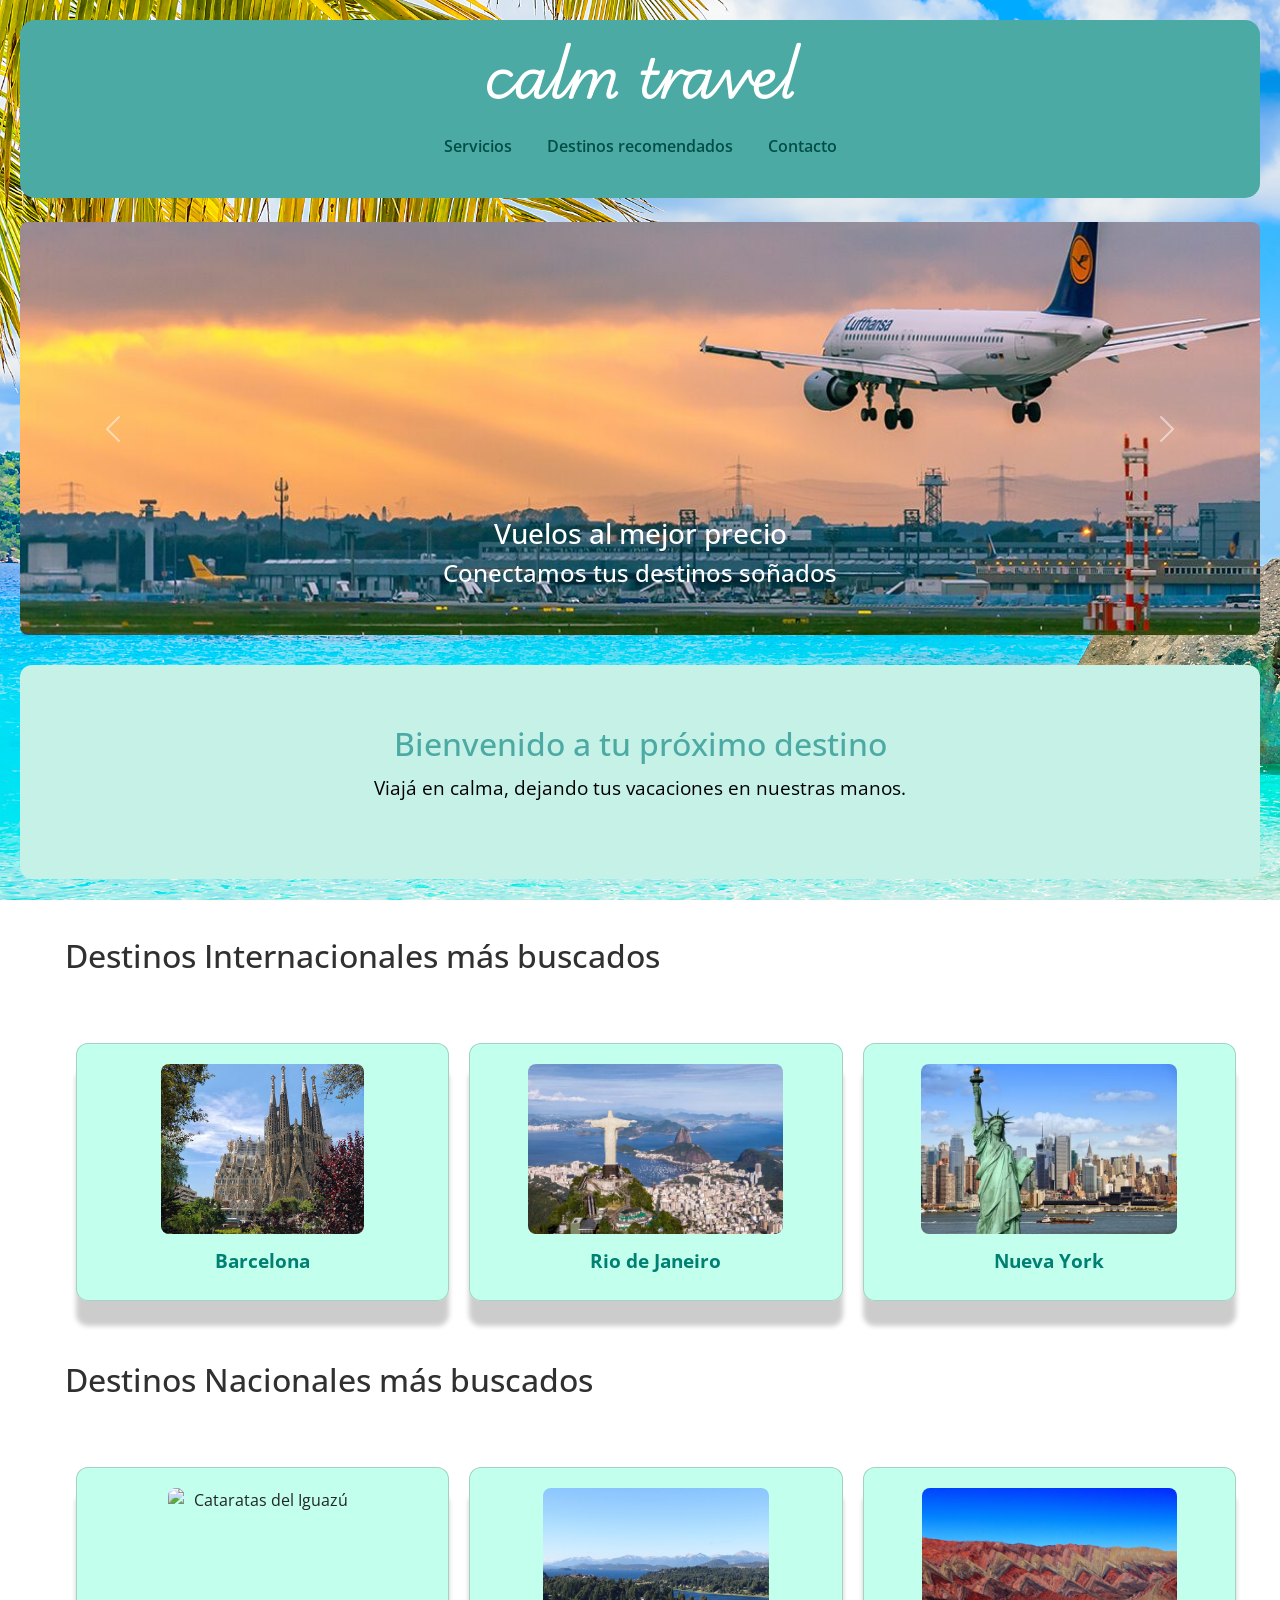
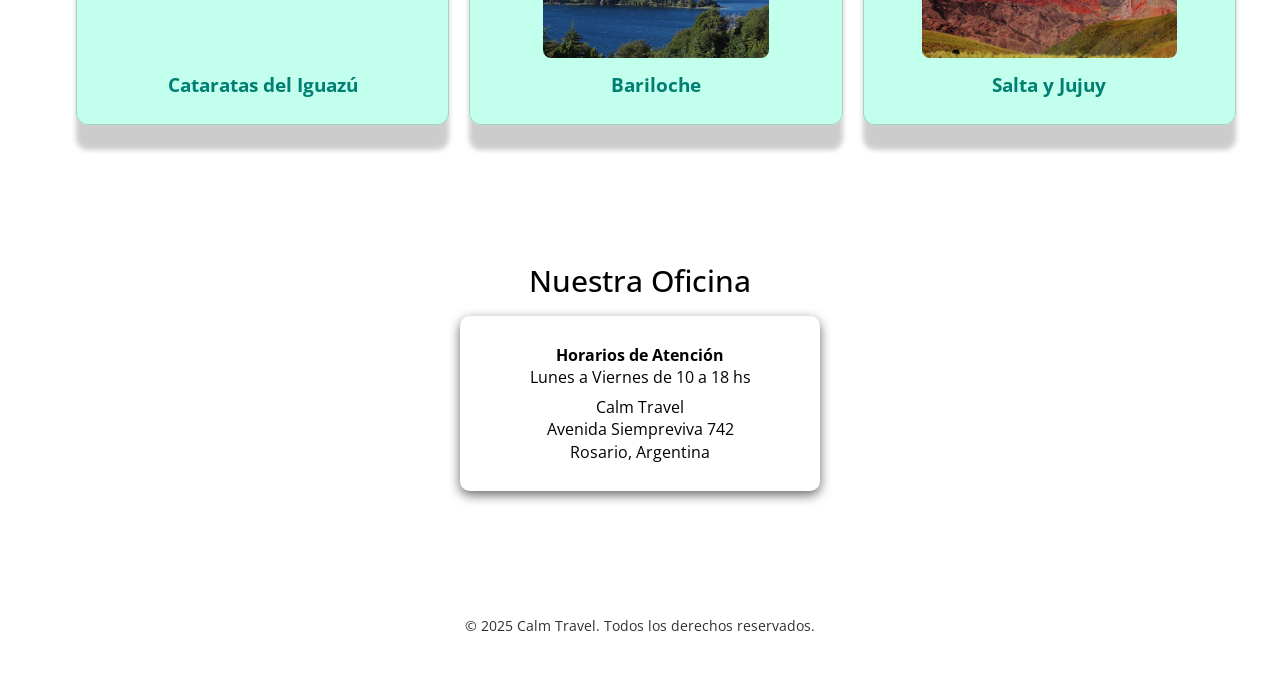
==== index.html @ 4ff1c279 "Primer commit" ====
<!doctype HTML>
<html lang="es">    
<head>
    <meta charset="UTF-8">
    <meta name="viewport" content="width=device-width, initial-scale=1.0">

    <link href="https://cdn.jsdelivr.net/npm/bootstrap@5.3.5/dist/css/bootstrap.min.css" rel="stylesheet" integrity="sha384-SgOJa3DmI69IUzQ2PVdRZhwQ+dy64/BUtbMJw1MZ8t5HZApcHrRKUc4W0kG879m7" crossorigin="anonymous">
    <script src="https://cdn.jsdelivr.net/npm/bootstrap@5.3.5/dist/js/bootstrap.bundle.min.js" integrity="sha384-k6d4wzSIapyDyv1kpU366/PK5hCdSbCRGRCMv+eplOQJWyd1fbcAu9OCUj5zNLiq" crossorigin="anonymous"></script>
    
    <title>Calm Travel - Agencia de Turismo</title>

     
    <link rel="preconnect" href="https://fonts.googleapis.com">
<link rel="preconnect" href="https://fonts.gstatic.com" crossorigin>
<link href="https://fonts.googleapis.com/css2?family=Playwrite+AU+SA:wght@100..400&display=swap" rel="stylesheet">
    

    <link rel="preconnect" href="https://fonts.googleapis.com">
<link rel="preconnect" href="https://fonts.gstatic.com" crossorigin>
<link href="https://fonts.googleapis.com/css2?family=Open+Sans:ital,wght@0,300..800;1,300..800&display=swap" rel="stylesheet">

<link rel="stylesheet" href="css/home.css">

    </head> 


        <body>


            <header>
                <h1>calm travel</h1>
                <nav>
                    <ul>
                        <!-- <li><a href="index.html">Inicio</a></li> -->
                        <li><a href="services.html">Servicios</a></li>
                        <li><a href="destinations.html">Destinos recomendados</a></li>
                        <li><a href="contact.html">Contacto</a></li>
                    </ul>
                </nav>
            </header>

<br>

            <section id="servicios-carousel" class="carousel slide" data-bs-ride="carousel">
                <div class="carousel-inner">
              
                  <div class="carousel-item active" data-bs-interval="4000">
                    <img src="assets/img/flight.jpg" class="d-block w-100 rounded-3" alt="Vuelos">
                    <div class="carousel-caption d-none d-md-block">
                      <h3>Vuelos al mejor precio</h3>
                      <h4>Conectamos tus destinos soñados</h4>
                    </div>
                  </div>
              
                  <div class="carousel-item" data-bs-interval="4000">
                    <img src="assets/img/hotel.jpg" class="d-block w-100 rounded-3" alt="Hoteles">
                    <div class="carousel-caption d-none d-md-block">
                      <h3>Hoteles con encanto</h4>
                      <h4>Confort, calidad y precio<h4>
                    </div>
                  </div>
              
                  <div class="carousel-item" data-bs-interval="4000">
                    <img src="assets/img/package.jpeg" class="d-block w-100 rounded-3" alt="Paquetes">
                    <div class="carousel-caption d-none d-md-block">
                      <h3>Paquetes Completos</h3>
                      <h4>Para que disfrutes sin preocupaciones</h4>
                    </div>
                  </div>
              
                  <div class="carousel-item" data-bs-interval="4000">
                    <img src="assets/img/buceo.jpg" class="d-block w-100 rounded-3" alt="Excursiones">
                    <div class="carousel-caption d-none d-md-block">
                      <h3>Excursiones inolvidables</h3>
                      <h4>Experiencias únicas en cada destino</h4>
                    </div>
                  </div>
              
                </div>
              
                <!-- Controles -->
                <button class="carousel-control-prev" type="button" data-bs-target="#servicios-carousel" data-bs-slide="prev">
                  <span class="carousel-control-prev-icon" aria-hidden="true"></span>
                  <span class="visually-hidden">Anterior</span>
                </button>
                <button class="carousel-control-next" type="button" data-bs-target="#servicios-carousel" data-bs-slide="next">
                  <span class="carousel-control-next-icon" aria-hidden="true"></span>
                  <span class="visually-hidden">Siguiente</span>
                </button>
              </section>

            <main>
                <section class="hero">
                    <h2>Bienvenido a tu próximo destino</h2>
                    <p> Viajá en calma, dejando tus vacaciones en nuestras manos.</p>
                </section>

                <br>
                <br>

                <section id="destinos-internacionales">
                    <h2>Destinos Internacionales más buscados</h2>
                    <ul>
                        <div class="cards-container">

                            <div class=card> 
                            <img src="assets/img/barcelona.jpg" alt="Barcelona">
                            <li> <h3>Barcelona </h3> </li>
                            </div>

                            <div class=card>
                            <img src="assets/img/Riodejaneiro.jpg" alt="Riodejaneiro">
                            <li><h3>Rio de Janeiro </h3> </li>
                            </div>

                            <div class=card>
                            <img src="assets/img/NY.jpg" alt="NuevaYork">
                            <li><h3>Nueva York </h3> </li>
                            </div>
                        </div>
                        
                    </ul>
                </section>

                

                <section id="destinos-nacionales">
                    
                    <h2>Destinos Nacionales más buscados</h2>
                   
                    <ul>
                    <div class="cards-container">

                        <div class=card> 
                        <img src="assets/img/iguazu.jpg" alt="Cataratas del Iguazú">
                        <li> <h3>Cataratas del Iguazú </h3> </li>
                        </div>

                        <div class=card>
                        <img src="assets/img/Bariloche.jpg" alt="Bariloche">
                        <li> <h3>Bariloche </h3> </li>
                        </div>

                        <div class=card>
                        <img src="assets/img/NOA.jpg" alt="NOA">
                        <li> <h3>Salta y Jujuy </h3> </li>
                        </div>
                    </div>
                    </ul>
                </section>

                <br>
                <br>

                <section id="office-info">
                  <h2>Nuestra Oficina</h2>
                  <div class="info-card">
                    <p><strong>Horarios de Atención</strong><br>
                       Lunes a Viernes de 10 a 18 hs
                    </p>
                    <p>
                      Calm Travel<br>
                      Avenida Siempreviva 742<br>
                      Rosario, Argentina
                    </p>
                  </div>
                </section>
            </main>

            <br>

            <footer>
                <p>&copy; 2025 Calm Travel. Todos los derechos reservados.</p>
            </footer>

            
            
            <script src="https://cdn.jsdelivr.net/npm/bootstrap@5.3.5/dist/js/bootstrap.bundle.min.js" integrity="sha384-k6d4wzSIapyDyv1kpU366/PK5hCdSbCRGRCMv+eplOQJWyd1fbcAu9OCUj5zNLiq" crossorigin="anonymous"></script>

        </body>
</html>
---- css/home.css ----
header h1 {
    font-family: 'Playwrite AU SA', sans-serif;
    font-size: 55px;
    font-weight: 600; 
  }


header {    
    display: flex;
    flex-direction: column;
    align-items: center;
    background-color: #4BAAA3; /* Verde oceano */
    padding: 20px;
    color: white;
    text-align: center;
    border-radius: 15px;
  } 
  
  nav ul {
    list-style-type: none;
    display: flex;  
    justify-content: center;
    margin: 10px;
    padding: 10px;
    gap: 35px;
  }

  nav ul li {
        font-family: "Open Sans", sans-serif;
        font-optical-sizing: auto;
        font-weight: 400;
        font-style: normal;
       
      }  
  a {
        text-decoration: none;
        color: #014e47;
        font-weight: 600;
      }

      .hero {
        background-color: #C6F1E7; /* Menta ponele*/
        padding: 60px 20px;
        text-align: center;
        margin-top: 30px;
        border-radius: 12px;
      }

      .hero h2 {
        font-size: 2rem;
        color: #4BAAA3; /* Verde oceano */
        margin-bottom: 10px;
      }
      
      .hero p {
        font-size: 1.2rem;
        color: #000000;
      }

      .cards-container {
        display: grid;
        grid-template-columns: repeat(3, 1fr);
        gap: 20px;
        max-width: 1200px;
        margin: 30px auto;
        padding: 0 20px;
        text-align: center;
        list-style: none;
      }
      
     
      .card {
        display: grid;
        align-content: stretch;
        justify-content: space-evenly;
        background-color:  rgba(180, 255, 233, 0.8);
        padding: 20px;
        border-radius: 12px;
        margin: 20px 0;
        box-shadow: 0 25px 5px rgba(0, 0, 0, 0.2);
        transition: transform 0.3s;
        

      }

      .card h3 {
        margin-bottom: 8px;
        color: #007f73;
        font-size: 1.2rem;
        font-weight: bold;
    }
    

        
        .card img {
          width: 100%;
          height: 170px;
          object-fit: cover;
          border-radius: 8px;
          margin-bottom: 15px;
          
        }

        .card:hover {
          transform: translateY(-5px);
        }

      body {
        font-family: 'Open Sans', sans-serif;
        background-image: url('../assets/img/main.jpg');
        background-size: cover; 
        background-position: center;
        background-attachment: fixed;
        color: #303030;
        padding: 20px;
      }
      
      #destinos-internacionales h2 {
        background-color: rgba(255, 255, 255, 0.5);
        padding: 10px 15px;
        border-radius: 8px;
        display: inline-block;
        margin-left: 30px;
      }

      #destinos-nacionales h2 {
        background-color: rgba(255, 255, 255, 0.5);
        padding: 10px 15px;
        border-radius: 8px;
        display: inline-block;
        margin-left: 30px;
      }



#office-info {
  text-align: center;
  margin: 40px 0;
}


#office-info .info-card {
  max-width: 360px;            
  margin: 0 auto;              
  padding: 20px;               
  background-color: rgba(255,255,255,0.5); 
  border-radius: 10px;         
  box-shadow: 0 4px 12px rgba(0,0,0,0.6);
  line-height: 1.4;
}


#office-info h2 {
  font-size: 1.9rem;
  margin-bottom: 16px;
  color: #000001;             
}


#office-info .info-card p {
  margin: 8px 0;
  font-size: 0.99rem;
  color: #000001;
}


footer {
  text-align: center;
  padding: 20px;
  margin-top: 40px;
  background-color: rgba(255, 255, 255, 0.8);
  border-radius: 8px;
  font-size: 0.9rem;
}
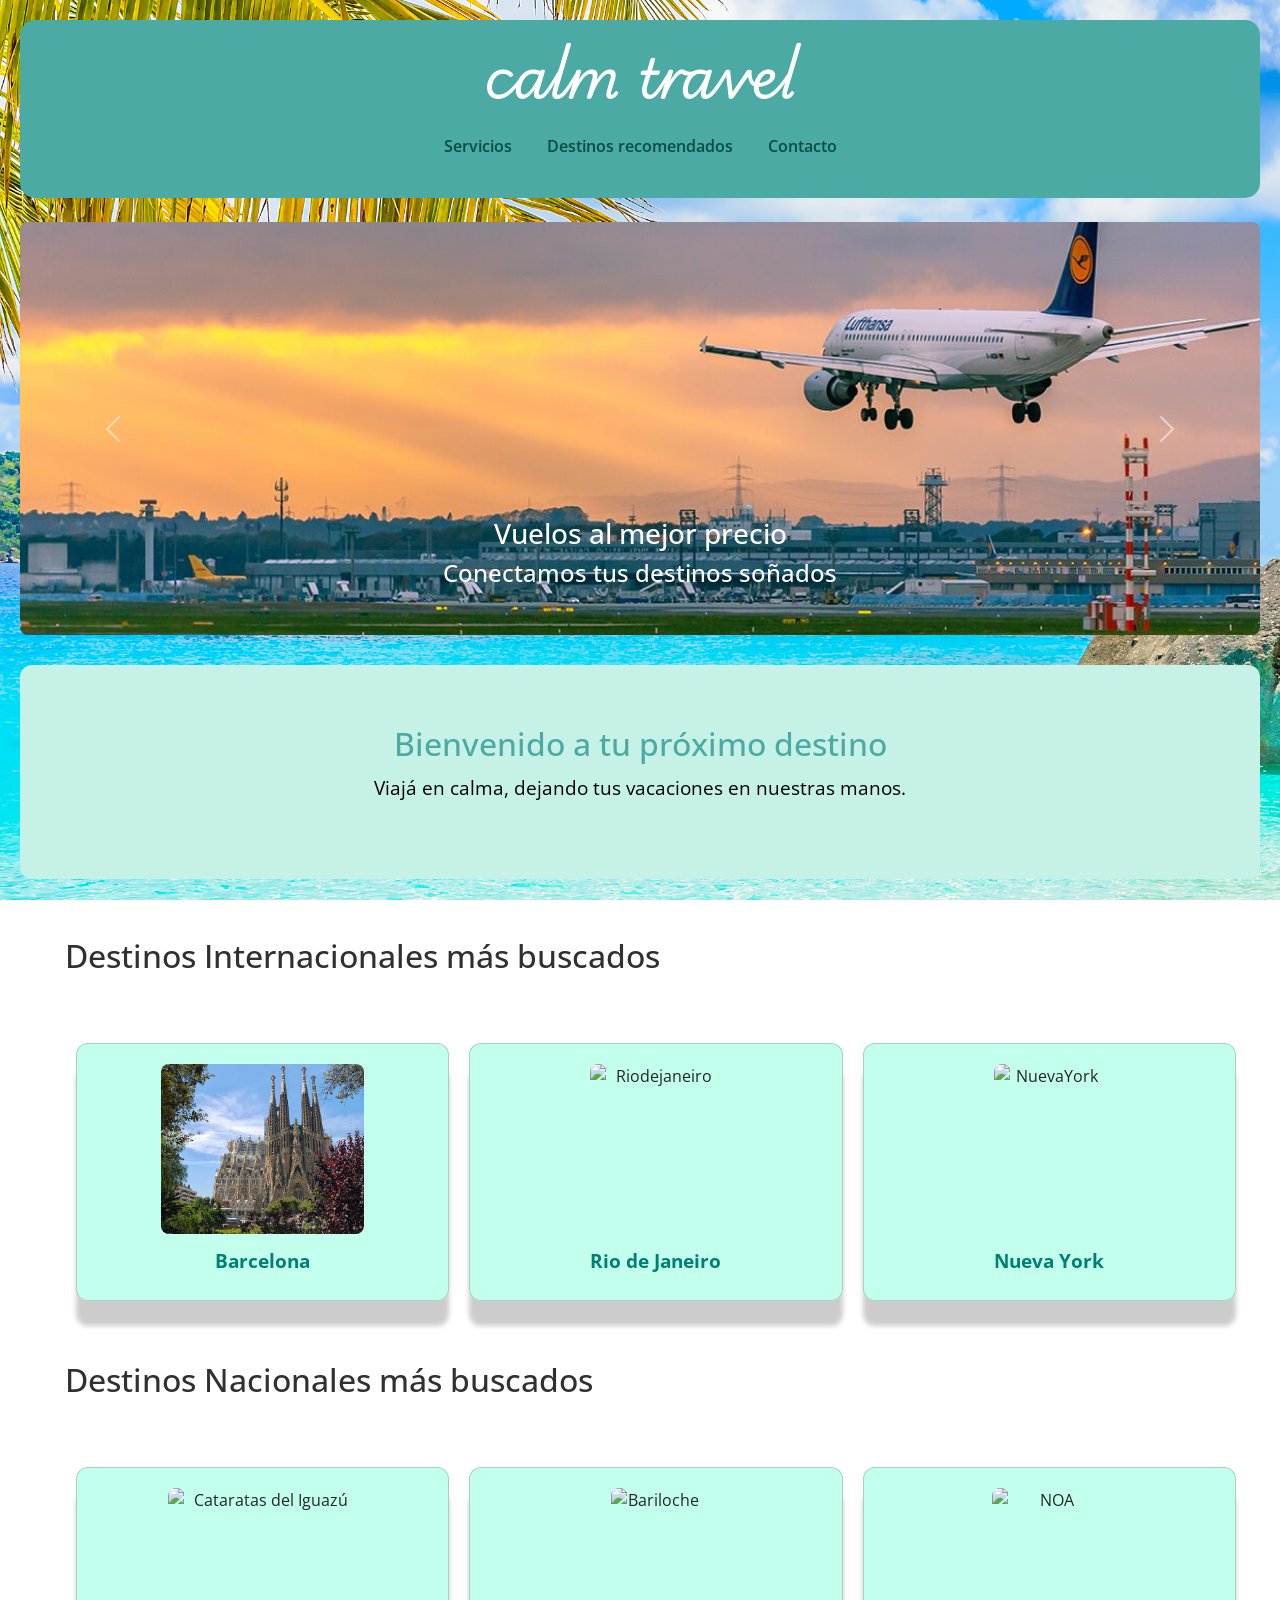
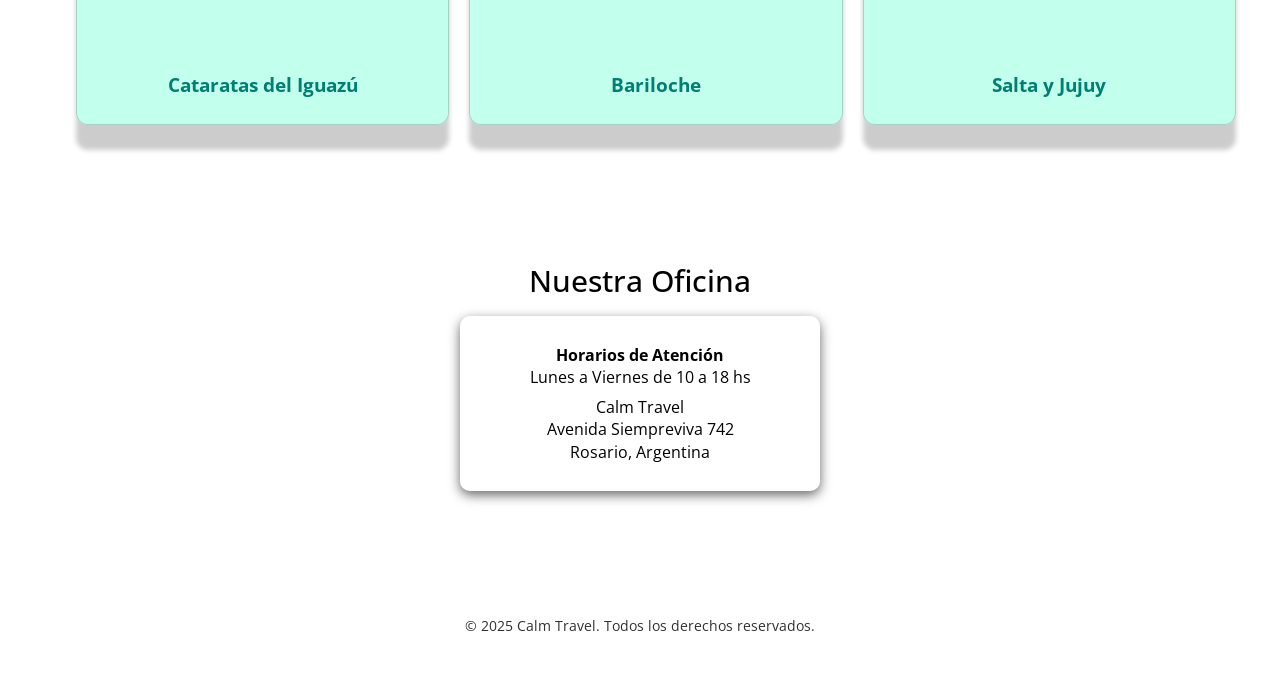
==== commit 52900cb1: "Correccion de img no mostradas" ====
--- a/index.html
+++ b/index.html
@@ -109,12 +109,12 @@
                             </div>
 
                             <div class=card>
-                            <img src="assets/img/Riodejaneiro.jpg" alt="Riodejaneiro">
+                            <img src="assets/img/riodejaneiro.jpg" alt="Riodejaneiro">
                             <li><h3>Rio de Janeiro </h3> </li>
                             </div>
 
                             <div class=card>
-                            <img src="assets/img/NY.jpg" alt="NuevaYork">
+                            <img src="assets/img/ny.jpg" alt="NuevaYork">
                             <li><h3>Nueva York </h3> </li>
                             </div>
                         </div>
@@ -137,12 +137,12 @@
                         </div>
 
                         <div class=card>
-                        <img src="assets/img/Bariloche.jpg" alt="Bariloche">
+                        <img src="assets/img/bariloche.jpg" alt="Bariloche">
                         <li> <h3>Bariloche </h3> </li>
                         </div>
 
                         <div class=card>
-                        <img src="assets/img/NOA.jpg" alt="NOA">
+                        <img src="assets/img/noa.jpg" alt="NOA">
                         <li> <h3>Salta y Jujuy </h3> </li>
                         </div>
                     </div>
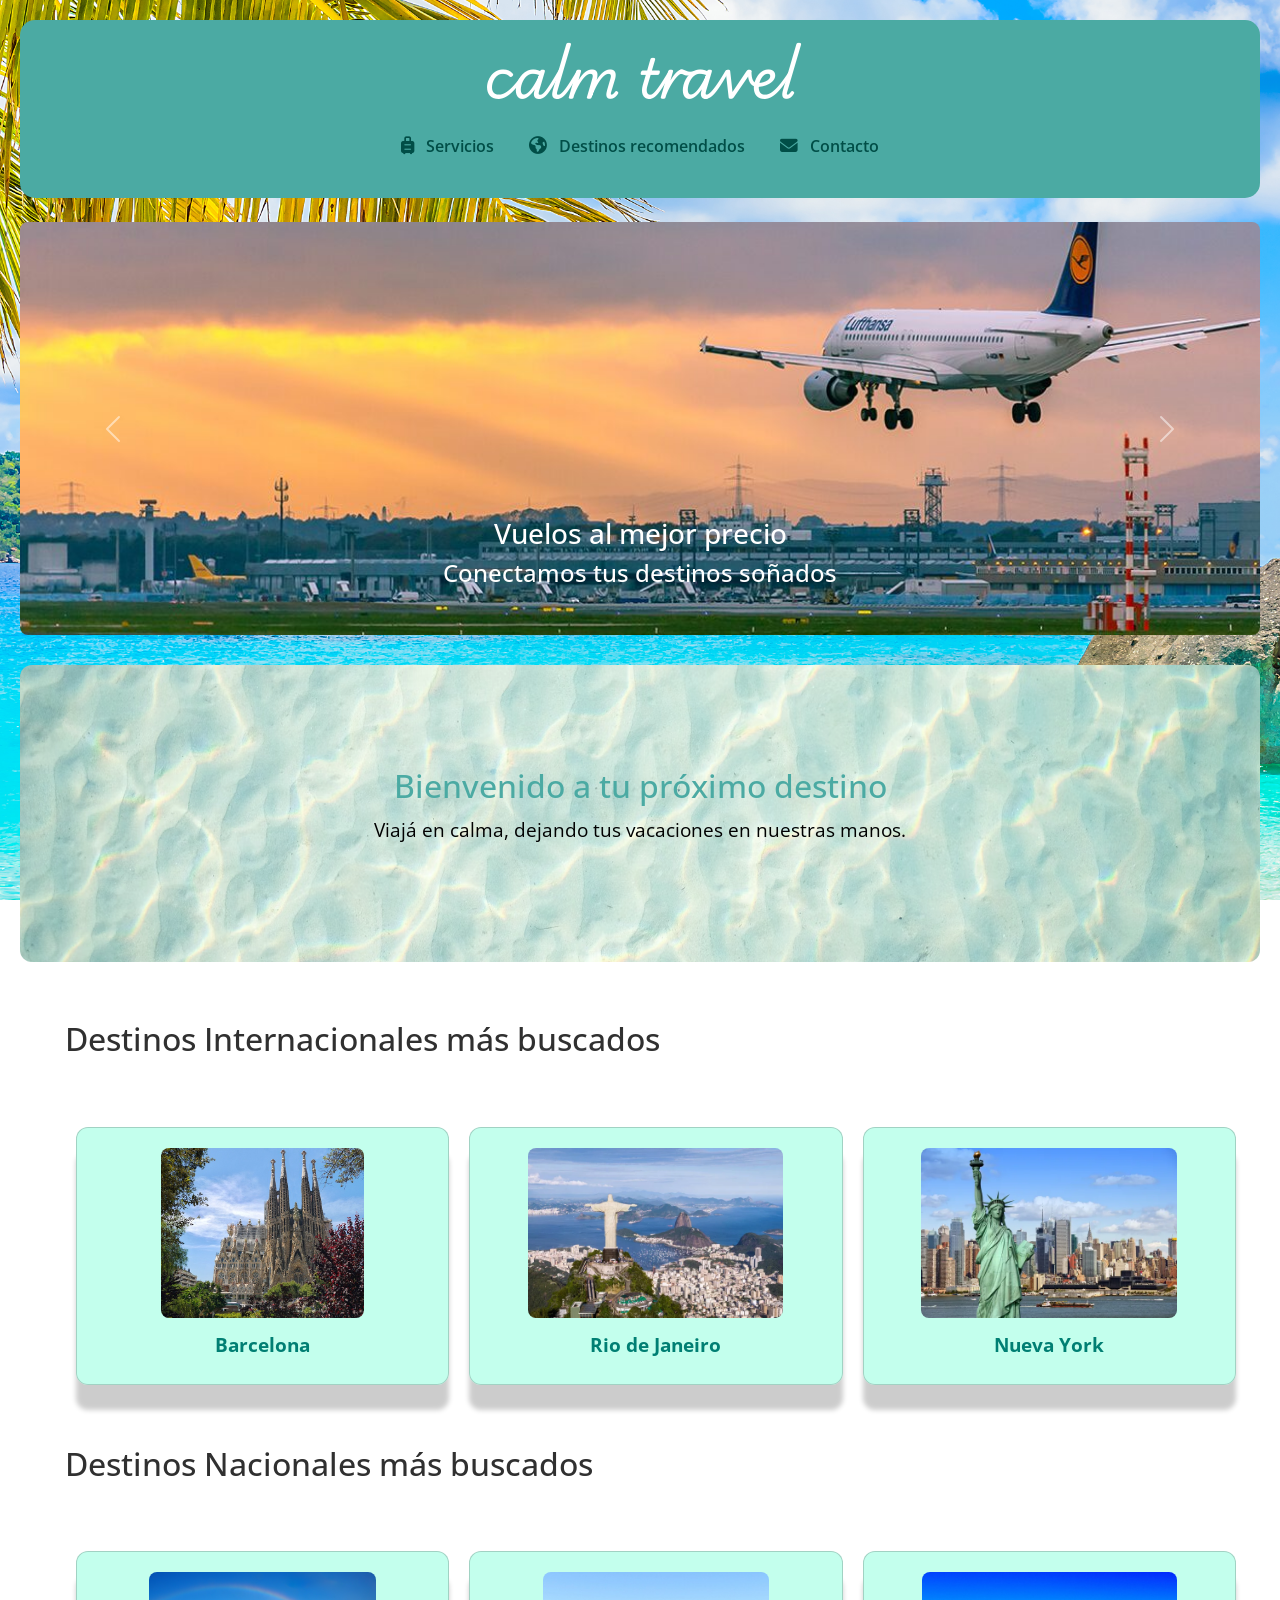
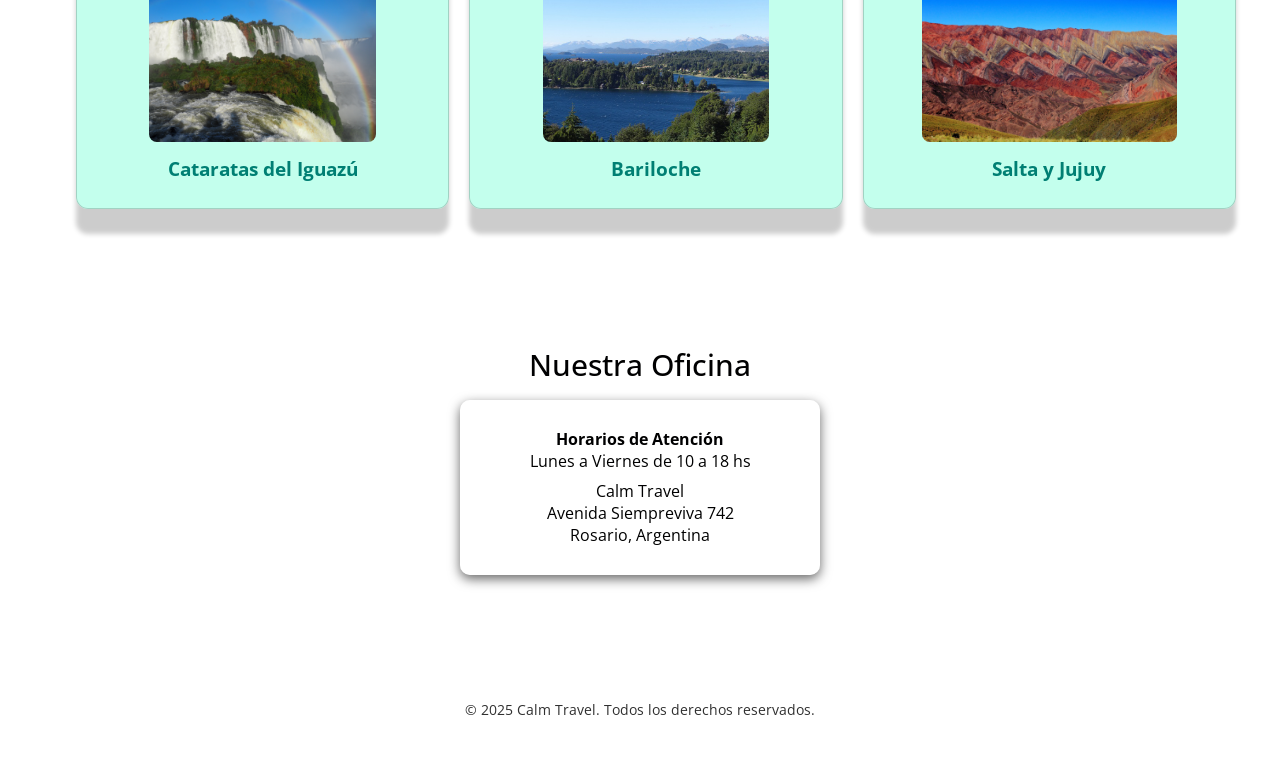
==== commit 2a938b02: "Entrega add favicon icons e img hero" ====
--- a/index.html
+++ b/index.html
@@ -8,6 +8,7 @@
     <script src="https://cdn.jsdelivr.net/npm/bootstrap@5.3.5/dist/js/bootstrap.bundle.min.js" integrity="sha384-k6d4wzSIapyDyv1kpU366/PK5hCdSbCRGRCMv+eplOQJWyd1fbcAu9OCUj5zNLiq" crossorigin="anonymous"></script>
     
     <title>Calm Travel - Agencia de Turismo</title>
+    <link rel="icon" href="assets/img/favicon.png" type="image/png">
 
      
     <link rel="preconnect" href="https://fonts.googleapis.com">
@@ -18,6 +19,7 @@
     <link rel="preconnect" href="https://fonts.googleapis.com">
 <link rel="preconnect" href="https://fonts.gstatic.com" crossorigin>
 <link href="https://fonts.googleapis.com/css2?family=Open+Sans:ital,wght@0,300..800;1,300..800&display=swap" rel="stylesheet">
+<link rel="stylesheet" href="https://cdnjs.cloudflare.com/ajax/libs/font-awesome/6.5.0/css/all.min.css">
 
 <link rel="stylesheet" href="css/home.css">
 
@@ -32,9 +34,9 @@
                 <nav>
                     <ul>
                         <!-- <li><a href="index.html">Inicio</a></li> -->
-                        <li><a href="services.html">Servicios</a></li>
-                        <li><a href="destinations.html">Destinos recomendados</a></li>
-                        <li><a href="contact.html">Contacto</a></li>
+                        <li><a href="services.html"> <i class="fa-solid fa-suitcase-rolling"></i> Servicios</a></li>
+                        <li><a href="destinations.html"> <i class="fa-solid fa-earth-americas"></i> Destinos recomendados</a></li>
+                        <li><a href="contact.html"> <i class="fa-solid fa-envelope"></i> Contacto</a></li>
                     </ul>
                 </nav>
             </header>
@@ -78,7 +80,7 @@
               
                 </div>
               
-                <!-- Controles -->
+                <!-- boton y controles - ver desactivar -->
                 <button class="carousel-control-prev" type="button" data-bs-target="#servicios-carousel" data-bs-slide="prev">
                   <span class="carousel-control-prev-icon" aria-hidden="true"></span>
                   <span class="visually-hidden">Anterior</span>
--- a/css/home.css
+++ b/css/home.css
@@ -1,168 +1,192 @@
 header h1 {
-    font-family: 'Playwrite AU SA', sans-serif;
-    font-size: 55px;
-    font-weight: 600; 
-  }
+  font-family: "Playwrite AU SA", sans-serif;
+  font-size: 55px;
+  font-weight: 600;
+}
 
+header {
+  display: flex;
+  flex-direction: column;
+  align-items: center;
+  background-color: #4baaa3; /* Verde oceano */
+  padding: 20px;
+  color: white;
+  text-align: center;
+  border-radius: 15px;
+}
 
-header {    
-    display: flex;
-    flex-direction: column;
-    align-items: center;
-    background-color: #4BAAA3; /* Verde oceano */
-    padding: 20px;
-    color: white;
-    text-align: center;
-    border-radius: 15px;
-  } 
-  
-  nav ul {
-    list-style-type: none;
-    display: flex;  
-    justify-content: center;
-    margin: 10px;
-    padding: 10px;
-    gap: 35px;
-  }
+nav ul {
+  list-style-type: none;
+  display: flex;
+  justify-content: center;
+  margin: 10px;
+  padding: 10px;
+  gap: 35px;
+}
 
-  nav ul li {
-        font-family: "Open Sans", sans-serif;
-        font-optical-sizing: auto;
-        font-weight: 400;
-        font-style: normal;
-       
-      }  
-  a {
-        text-decoration: none;
-        color: #014e47;
-        font-weight: 600;
-      }
+nav ul li {
+  font-family: "Open Sans", sans-serif;
+  font-optical-sizing: auto;
+  font-weight: 400;
+  font-style: normal;
+}
 
-      .hero {
-        background-color: #C6F1E7; /* Menta ponele*/
-        padding: 60px 20px;
-        text-align: center;
-        margin-top: 30px;
-        border-radius: 12px;
-      }
+nav ul li i {
+  margin-right: 8px;
+  font-size: 1.1em;
+}
 
-      .hero h2 {
-        font-size: 2rem;
-        color: #4BAAA3; /* Verde oceano */
-        margin-bottom: 10px;
-      }
-      
-      .hero p {
-        font-size: 1.2rem;
-        color: #000000;
-      }
+a {
+  text-decoration: none;
+  color: #014e47;
+  font-weight: 600;
+}
 
-      .cards-container {
-        display: grid;
-        grid-template-columns: repeat(3, 1fr);
-        gap: 20px;
-        max-width: 1200px;
-        margin: 30px auto;
-        padding: 0 20px;
-        text-align: center;
-        list-style: none;
-      }
-      
-     
-      .card {
-        display: grid;
-        align-content: stretch;
-        justify-content: space-evenly;
-        background-color:  rgba(180, 255, 233, 0.8);
-        padding: 20px;
-        border-radius: 12px;
-        margin: 20px 0;
-        box-shadow: 0 25px 5px rgba(0, 0, 0, 0.2);
-        transition: transform 0.3s;
-        
+.hero {
+  background-color: rgb(198, 241, 231 0.1); /* Fondo actual menta */
+  background-image: url("../assets/img/aguaclara.avif");
+  background-size: cover;
+  background-position: center;
+  background-repeat: no-repeat;
+  height: 33vh;
+  min-width: 80%;
+  display: flex;
+  flex-direction: column;
+  justify-content: center;
+  align-items: center;
+  padding: 40px;
+  border-radius: 12px;
+  position: relative;
+  margin-top: 30px;
+}
 
-      }
+.hero::before {
+  content: "";
+  position: absolute;
+  top: 0;
+  left: 0;
+  width: 100%;
+  height: 100%;
+  background-color: rgba(
+    198,
+    241,
+    231,
+    0.1
+  ); /* Fondo menta claro, probar opacidad para integrar */
+  z-index: 0;
+  border-radius: 12px;
+}
 
-      .card h3 {
-        margin-bottom: 8px;
-        color: #007f73;
-        font-size: 1.2rem;
-        font-weight: bold;
-    }
-    
+.hero h2 {
+  font-size: 2rem;
+  color: #4baaa3; /* Verde oceano */
+  margin-bottom: 10px;
+  z-index: 1;
+}
 
-        
-        .card img {
-          width: 100%;
-          height: 170px;
-          object-fit: cover;
-          border-radius: 8px;
-          margin-bottom: 15px;
-          
-        }
+.hero p {
+  font-size: 1.2rem;
+  color: #000000;
 
-        .card:hover {
-          transform: translateY(-5px);
-        }
+  z-index: 1;
+  position: relative;
+  color: #000;
+}
 
-      body {
-        font-family: 'Open Sans', sans-serif;
-        background-image: url('../assets/img/main.jpg');
-        background-size: cover; 
-        background-position: center;
-        background-attachment: fixed;
-        color: #303030;
-        padding: 20px;
-      }
-      
-      #destinos-internacionales h2 {
-        background-color: rgba(255, 255, 255, 0.5);
-        padding: 10px 15px;
-        border-radius: 8px;
-        display: inline-block;
-        margin-left: 30px;
-      }
+.cards-container {
+  display: grid;
+  grid-template-columns: repeat(3, 1fr);
+  gap: 20px;
+  max-width: 1200px;
+  margin: 30px auto;
+  padding: 0 20px;
+  text-align: center;
+  list-style: none;
+}
 
-      #destinos-nacionales h2 {
-        background-color: rgba(255, 255, 255, 0.5);
-        padding: 10px 15px;
-        border-radius: 8px;
-        display: inline-block;
-        margin-left: 30px;
-      }
+.card {
+  display: grid;
+  align-content: stretch;
+  justify-content: space-evenly;
+  background-color: rgba(180, 255, 233, 0.8);
+  padding: 20px;
+  border-radius: 12px;
+  margin: 20px 0;
+  box-shadow: 0 25px 5px rgba(0, 0, 0, 0.2);
+  transition: transform 0.3s;
+}
 
+.card h3 {
+  margin-bottom: 8px;
+  color: #007f73;
+  font-size: 1.2rem;
+  font-weight: bold;
+}
 
+.card img {
+  width: 100%;
+  height: 170px;
+  object-fit: cover;
+  border-radius: 8px;
+  margin-bottom: 15px;
+}
+
+.card:hover {
+  transform: translateY(-5px);
+}
+
+body {
+  font-family: "Open Sans", sans-serif;
+  background-image: url("../assets/img/main.jpg");
+  background-size: cover;
+  background-position: center;
+  background-attachment: fixed;
+  color: #303030;
+  padding: 20px;
+}
+
+#destinos-internacionales h2 {
+  background-color: rgba(255, 255, 255, 0.5);
+  padding: 10px 15px;
+  border-radius: 8px;
+  display: inline-block;
+  margin-left: 30px;
+}
+
+#destinos-nacionales h2 {
+  background-color: rgba(255, 255, 255, 0.5);
+  padding: 10px 15px;
+  border-radius: 8px;
+  display: inline-block;
+  margin-left: 30px;
+}
 
 #office-info {
   text-align: center;
   margin: 40px 0;
 }
 
-
 #office-info .info-card {
-  max-width: 360px;            
-  margin: 0 auto;              
-  padding: 20px;               
-  background-color: rgba(255,255,255,0.5); 
-  border-radius: 10px;         
-  box-shadow: 0 4px 12px rgba(0,0,0,0.6);
+  max-width: 360px;
+  margin: 0 auto;
+  padding: 20px;
+  background-color: rgba(255, 255, 255, 0.5);
+  border-radius: 10px;
+  box-shadow: 0 4px 12px rgba(0, 0, 0, 0.6);
   line-height: 1.4;
 }
-
 
 #office-info h2 {
   font-size: 1.9rem;
   margin-bottom: 16px;
-  color: #000001;             
+  color: #000001;
 }
-
 
 #office-info .info-card p {
   margin: 8px 0;
   font-size: 0.99rem;
   color: #000001;
 }
-
 
 footer {
   text-align: center;
@@ -171,4 +195,4 @@
   background-color: rgba(255, 255, 255, 0.8);
   border-radius: 8px;
   font-size: 0.9rem;
-}+}
